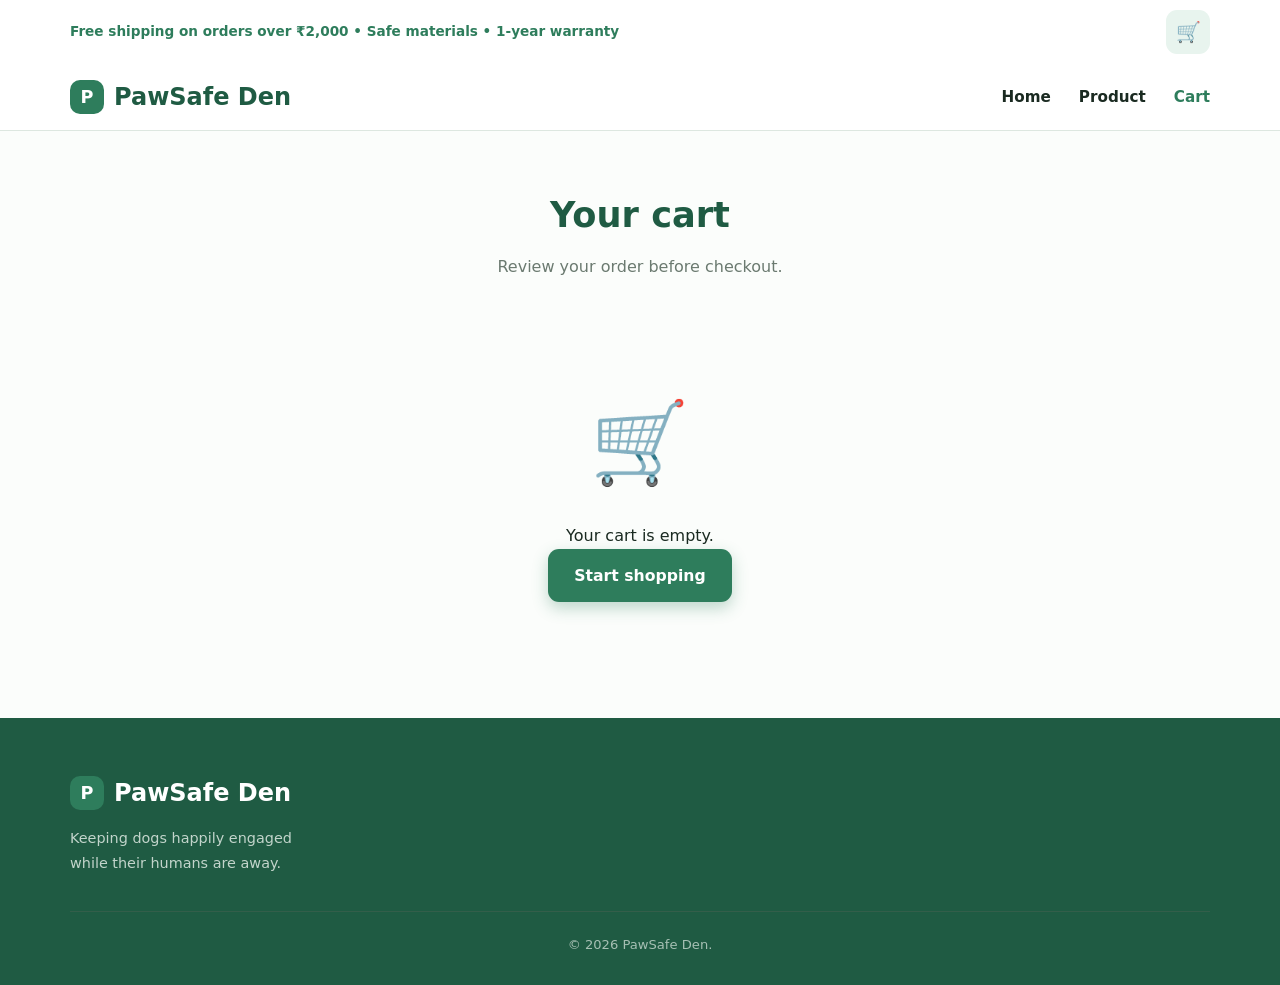
==== cart.html @ ff1619e3 "Build PawSafe Den online shop: home, product, cart, checkout, confirmation" ====
<!DOCTYPE html>
<html lang="en">
<head>
<meta charset="UTF-8">
<meta name="viewport" content="width=device-width, initial-scale=1.0">
<title>Shopping Cart — PawSafe Den</title>
<link rel="stylesheet" href="css/style.css">
</head>
<body>
<a href="#content" class="skip-link">Skip to content</a>

<header>
  <div class="topbar container">
    <span class="promo">Free shipping on orders over ₹2,000 &bull; Safe materials &bull; 1-year warranty</span>
    <div>
      <a href="cart.html" class="cart-btn" aria-label="Cart">🛒 <span id="cart-count" class="cart-count">0</span></a>
    </div>
  </div>
  <div class="navbar container">
    <a href="index.html" class="logo"><div class="mark">P</div><span>PawSafe Den</span></a>
    <nav class="nav-links">
      <a href="index.html">Home</a>
      <a href="product.html">Product</a>
      <a href="cart.html" class="active">Cart</a>
    </nav>
    <button class="mobile-menu-btn" aria-label="Menu">☰</button>
  </div>
</header>

<nav class="nav-drawer" id="nav-drawer">
  <div class="drawer-header"><strong>PawSafe Den</strong><button class="close-btn" aria-label="Close menu">✕</button></div>
  <a href="index.html">Home</a>
  <a href="product.html">Product</a>
  <a href="cart.html">Cart</a>
</nav>

<main id="content">
  <section class="section">
    <div class="container">
      <h2 class="section-title">Your cart</h2>
      <p class="section-subtitle">Review your order before checkout.</p>

      <div class="grid" style="grid-template-columns: 1fr; gap:24px; align-items:start;">
        <div>
          <div id="empty-cart" class="empty-cart" style="display:none;">
            <div class="icon">🛒</div>
            <p>Your cart is empty.</p>
            <a href="product.html" class="btn btn-primary">Start shopping</a>
          </div>

          <div id="cart-items"></div>
        </div>

        <div id="cart-summary" class="cart-summary" style="display:none;">
          <h3 style="font-size:1.1rem; margin-bottom:14px; color:var(--brand-dark);">Order summary</h3>
          <div class="summary-row"><span>Subtotal</span><span id="cart-total">₹0.00</span></div>
          <div class="summary-row"><span>Shipping</span><span>Free</span></div>
          <div class="summary-row total"><span>Total</span><span id="cart-total-final">₹0.00</span></div>
          <button class="btn btn-primary btn-checkout" id="go-checkout">Proceed to checkout</button>
          <p style="font-size:0.82rem; color:var(--text-muted); margin-top:12px; text-align:center;">Secure payment &bull; 1-year warranty</p>
        </div>
      </div>
    </div>
  </section>
</main>

<footer>
  <div class="container">
    <div class="footer-grid">
      <div class="footer-brand">
        <a href="index.html" class="logo"><div class="mark">P</div><span>PawSafe Den</span></a>
        <p>Keeping dogs happily engaged while their humans are away.</p>
      </div>
    </div>
    <div class="footer-bottom">&copy; 2026 PawSafe Den.</div>
  </div>
</footer>

<script>
document.getElementById("go-checkout").addEventListener("click", () => {
  if (cart.length === 0) return;
  location.href = "checkout.html";
});
</script>
<script src="js/app.js"></script>
</body>
</html>
---- css/style.css ----
* {
  margin: 0;
  padding: 0;
  box-sizing: border-box;
}

:root {
  --brand: #2e7d5c;
  --brand-dark: #1f5b43;
  --brand-light: #e8f4ee;
  --accent: #f5a623;
  --accent-dark: #d98a10;
  --text: #1a2a21;
  --text-muted: #6b7a70;
  --bg: #fbfdfb;
  --white: #ffffff;
  --card: #ffffff;
  --border: #dde7e0;
  --error: #c0392b;
  --success: #2e7d5c;
  --radius: 14px;
  --shadow: 0 8px 24px rgba(31, 91, 67, 0.08);
  --shadow-sm: 0 4px 12px rgba(31, 91, 67, 0.05);
  --transition: 0.25s ease;
}

html {
  scroll-behavior: smooth;
}

body {
  font-family: "Segoe UI", system-ui, -apple-system, sans-serif;
  background: var(--bg);
  color: var(--text);
  line-height: 1.6;
  min-height: 100vh;
}

a { text-decoration: none; color: inherit; }
ul { list-style: none; }
img { max-width: 100%; display: block; }
button, input, select, textarea { font-family: inherit; }

.container {
  max-width: 1180px;
  margin: 0 auto;
  padding: 0 20px;
}

/* Skip link */
.skip-link {
  position: absolute;
  left: -9999px;
  top: auto;
  width: 1px;
  height: 1px;
  overflow: hidden;
}

/* Header */
header {
  position: sticky;
  top: 0;
  z-index: 100;
  background: rgba(255, 255, 255, 0.9);
  backdrop-filter: blur(8px);
  border-bottom: 1px solid var(--border);
}

.topbar {
  display: flex;
  justify-content: space-between;
  align-items: center;
  padding: 10px 20px;
  font-size: 0.85rem;
  color: var(--text-muted);
}

.topbar .promo {
  color: var(--brand);
  font-weight: 700;
}

.navbar {
  display: flex;
  justify-content: space-between;
  align-items: center;
  padding: 14px 20px;
}

.logo {
  display: flex;
  align-items: center;
  gap: 10px;
  font-weight: 800;
  font-size: 1.5rem;
  color: var(--brand-dark);
}

.logo .mark {
  width: 34px;
  height: 34px;
  border-radius: 10px;
  background: var(--brand);
  display: grid;
  place-items: center;
  color: #fff;
  font-weight: 900;
  font-size: 1.1rem;
}

.nav-links {
  display: none;
  gap: 28px;
  align-items: center;
}

.nav-links a {
  font-weight: 600;
  font-size: 0.95rem;
  color: var(--text);
  transition: color var(--transition);
}

.nav-links a:hover, .nav-links a.active { color: var(--brand); }

.cart-btn {
  position: relative;
  display: grid;
  place-items: center;
  width: 44px;
  height: 44px;
  background: var(--brand-light);
  border-radius: 11px;
  border: none;
  cursor: pointer;
  font-size: 1.25rem;
  color: var(--brand-dark);
}

.cart-count {
  position: absolute;
  top: 6px;
  right: 6px;
  width: 18px;
  height: 18px;
  background: var(--accent);
  color: #fff;
  border-radius: 50%;
  font-size: 0.7rem;
  font-weight: 800;
  display: grid;
  place-items: center;
}

.mobile-menu-btn {
  display: grid;
  place-items: center;
  width: 44px;
  height: 44px;
  background: transparent;
  border: none;
  cursor: pointer;
  font-size: 1.4rem;
  color: var(--text);
}

.nav-drawer {
  position: fixed;
  inset: 0;
  background: var(--white);
  z-index: 200;
  transform: translateX(100%);
  transition: transform 0.3s ease;
  padding: 80px 24px 40px;
  overflow-y: auto;
  box-shadow: -4px 0 16px rgba(0,0,0,0.06);
}

.nav-drawer.open { transform: translateX(0); }

.nav-drawer .drawer-header {
  display: flex;
  justify-content: space-between;
  align-items: center;
  margin-bottom: 24px;
}

.nav-drawer .close-btn {
  background: none;
  border: none;
  font-size: 1.6rem;
  cursor: pointer;
  color: var(--text-muted);
}

.nav-drawer a {
  display: block;
  padding: 12px 0;
  font-weight: 700;
  font-size: 1rem;
  color: var(--text);
  border-bottom: 1px solid var(--border);
}

.nav-drawer a:hover { color: var(--brand); }

/* Hero */
.hero {
  position: relative;
  padding: 72px 20px 60px;
  background: linear-gradient(135deg, var(--brand-light) 0%, #fff 55%);
  overflow: hidden;
}

.hero .hero-grid {
  display: grid;
  grid-template-columns: 1fr;
  gap: 40px;
  align-items: center;
}

.hero h1 {
  font-size: clamp(2rem, 5vw, 3.2rem);
  font-weight: 800;
  line-height: 1.1;
  color: var(--brand-dark);
  max-width: 560px;
}

.hero h1 .highlight { color: var(--brand); }

.hero p {
  font-size: 1.1rem;
  color: var(--text-muted);
  max-width: 500px;
  margin: 20px 0 28px;
  line-height: 1.7;
}

.hero-actions {
  display: flex;
  gap: 14px;
  flex-wrap: wrap;
}

.btn {
  display: inline-flex;
  align-items: center;
  justify-content: center;
  gap: 8px;
  padding: 14px 26px;
  border-radius: 11px;
  font-weight: 700;
  font-size: 0.98rem;
  cursor: pointer;
  border: none;
  transition: transform var(--transition), box-shadow var(--transition), background var(--transition);
}

.btn-primary {
  background: var(--brand);
  color: #fff;
  box-shadow: 0 6px 16px rgba(46, 125, 92, 0.3);
}

.btn-primary:hover { transform: translateY(-2px); box-shadow: 0 10px 22px rgba(46, 125, 92, 0.4); }

.btn-outline {
  background: #fff;
  color: var(--brand-dark);
  border: 2px solid var(--border);
}

.btn-outline:hover { border-color: var(--brand); background: var(--brand-light); }

.hero-visual {
  position: relative;
  width: 100%;
  max-width: 460px;
  margin: 0 auto;
  aspect-ratio: 1 / 1;
  border-radius: 30px;
  background: var(--white);
  border: 4px solid var(--border);
  display: grid;
  place-items: center;
  font-size: 9rem;
  color: var(--brand);
  box-shadow: var(--shadow);
}

.hero-badge {
  position: absolute;
  top: 16px;
  right: 16px;
  background: var(--accent);
  color: #fff;
  padding: 8px 14px;
  border-radius: 8px;
  font-weight: 800;
  font-size: 0.85rem;
  box-shadow: 0 4px 12px rgba(245, 166, 35, 0.35);
}

/* Sections */
.section { padding: 56px 20px; }
.section-title {
  text-align: center;
  font-size: clamp(1.6rem, 4vw, 2.2rem);
  font-weight: 800;
  color: var(--brand-dark);
  margin-bottom: 10px;
}

.section-subtitle {
  text-align: center;
  color: var(--text-muted);
  margin-bottom: 40px;
  max-width: 700px;
  margin-left: auto;
  margin-right: auto;
}

.grid { display: grid; gap: 24px; }

/* Product card / feature */
.card {
  background: var(--card);
  border: 1px solid var(--border);
  border-radius: var(--radius);
  padding: 26px;
  box-shadow: var(--shadow-sm);
  transition: transform var(--transition), box-shadow var(--transition);
}

.card:hover { transform: translateY(-4px); box-shadow: var(--shadow); }

.card-icon {
  width: 52px;
  height: 52px;
  border-radius: 14px;
  background: var(--brand-light);
  color: var(--brand);
  display: grid;
  place-items: center;
  font-size: 1.6rem;
  margin-bottom: 16px;
}

.card h3 { font-size: 1.15rem; margin-bottom: 8px; color: var(--brand-dark); }
.card p { font-size: 0.95rem; color: var(--text-muted); }

/* Sizing pills */
.size-options {
  display: flex;
  gap: 10px;
  flex-wrap: wrap;
  margin: 14px 0;
}

.size-pill {
  padding: 8px 16px;
  border: 2px solid var(--border);
  border-radius: 24px;
  font-size: 0.88rem;
  font-weight: 700;
  color: var(--text);
  background: #fff;
  cursor: pointer;
  transition: all var(--transition);
}

.size-pill.selected {
  border-color: var(--brand);
  background: var(--brand-light);
  color: var(--brand-dark);
}

.size-pill:hover { border-color: var(--brand-dark); }

/* Stimulation grid */
.stim-grid {
  display: grid;
  grid-template-columns: repeat(auto-fit, minmax(150px, 1fr));
  gap: 16px;
  margin-top: 10px;
}

.stim-chip {
  background: var(--brand-light);
  color: var(--brand-dark);
  padding: 10px 14px;
  border-radius: 10px;
  font-size: 0.82rem;
  font-weight: 700;
  text-align: center;
}

/* Product gallery */
.gallery {
  display: grid;
  gap: 16px;
}

.gallery-main {
  border-radius: var(--radius);
  border: 1px solid var(--border);
  overflow: hidden;
  background: #fff;
  height: 420px;
  display: grid;
  place-items: center;
  font-size: 6rem;
  color: var(--brand);
}

.gallery-thumbs {
  display: grid;
  grid-template-columns: repeat(4, 1fr);
  gap: 10px;
}

.thumb {
  width: 100%;
  aspect-ratio: 1 / 1;
  border-radius: 10px;
  border: 2px solid transparent;
  overflow: hidden;
  background: #eee;
  cursor: pointer;
  transition: border-color var(--transition);
}

.thumb.selected, .thumb:hover { border-color: var(--brand); }

/* Product page */
.product-page { padding-top: 20px; }

.product-banner {
  background: linear-gradient(135deg, var(--brand-dark), var(--brand));
  color: #fff;
  border-radius: var(--radius);
  padding: 40px 20px;
  margin-bottom: 32px;
  position: relative;
  overflow: hidden;
}

.product-banner .badge {
  display: inline-block;
  background: rgba(255,255,255,0.2);
  color: #fff;
  padding: 6px 14px;
  border-radius: 20px;
  font-size: 0.8rem;
  font-weight: 800;
  margin-bottom: 14px;
}

.product-banner h2 { font-size: clamp(1.7rem, 4vw, 2.4rem); margin-bottom: 10px; }
.product-banner p { opacity: 0.95; max-width: 620px; }

.product-layout {
  display: grid;
  grid-template-columns: 1fr;
  gap: 32px;
}

.product-left .price-row {
  display: flex;
  gap: 12px;
  align-items: baseline;
  margin: 14px 0 24px;
}

.price { font-size: 1.75rem; font-weight: 800; color: var(--brand-dark); }
.old-price { font-size: 1rem; color: var(--text-muted); text-decoration: line-through; }

.qty-selector {
  display: flex;
  align-items: center;
  gap: 10px;
  margin-bottom: 24px;
  padding: 14px;
  background: var(--brand-light);
  border-radius: 11px;
  border: 1px solid var(--border);
}

.qty-selector label { font-weight: 700; font-size: 0.9rem; color: var(--brand-dark); }

.qty-controls {
  display: flex;
  align-items: center;
  gap: 8px;
}

.qty-btn {
  width: 34px;
  height: 34px;
  border-radius: 8px;
  border: 1px solid var(--border);
  background: #fff;
  font-size: 1.2rem;
  font-weight: 800;
  color: var(--brand-dark);
  cursor: pointer;
}

.qty-btn:hover { background: var(--brand-light); border-color: var(--brand); }

.qty-val { font-weight: 800; min-width: 24px; text-align: center; font-size: 1rem; color: var(--text); }

.add-to-cart {
  width: 100%;
  padding: 16px;
  font-size: 1rem;
  margin-bottom: 10px;
}

.notify {
  width: 100%;
  padding: 12px;
  background: #fff3cd;
  color: #856404;
  border-radius: 10px;
  font-size: 0.85rem;
  border: 1px solid #ffeeba;
  text-align: center;
  margin-bottom: 20px;
  display: none;
}

.toast {
  position: fixed;
  bottom: 24px;
  left: 50%;
  transform: translateX(-50%) translateY(120px);
  background: var(--brand-dark);
  color: #fff;
  padding: 12px 22px;
  border-radius: 10px;
  font-weight: 700;
  font-size: 0.95rem;
  z-index: 300;
  transition: transform 0.3s ease;
  box-shadow: var(--shadow);
}

.toast.show { transform: translateX(-50%) translateY(0); }

/* Benefits */
.benefits-grid {
  display: grid;
  grid-template-columns: repeat(auto-fit, minmax(200px, 1fr));
  gap: 20px;
  margin-bottom: 32px;
}

/* Reviews */
.reviews {
  background: #fff;
  border-radius: var(--radius);
  padding: 32px 20px;
  border: 1px solid var(--border);
}

.review-item {
  display: flex;
  gap: 14px;
  margin-bottom: 20px;
  padding-bottom: 20px;
  border-bottom: 1px solid #f1f5f2;
}

.review-item:last-child { border-bottom: none; margin-bottom: 0; padding-bottom: 0; }

.review-avatar {
  width: 44px;
  height: 44px;
  border-radius: 50%;
  background: var(--brand-light);
  color: var(--brand);
  display: grid;
  place-items: center;
  font-weight: 800;
  flex-shrink: 0;
}

.review-content h4 { font-size: 0.98rem; margin-bottom: 4px; color: var(--brand-dark); }
.review-meta { font-size: 0.8rem; color: var(--text-muted); margin-bottom: 6px; }
.review-stars { color: var(--accent); font-size: 1rem; margin-bottom: 4px; }
.review-text { font-size: 0.9rem; color: var(--text-muted); line-height: 1.6; }

/* Cart */
.empty-cart {
  text-align: center;
  padding: 60px 20px;
}

.empty-cart .icon { font-size: 5rem; margin-bottom: 16px; color: var(--text-muted); }

.cart-items { margin-bottom: 32px; }

.cart-item {
  display: grid;
  grid-template-columns: 70px 1fr 160px 140px;
  gap: 16px;
  align-items: center;
  padding: 18px 0;
  border-bottom: 1px solid var(--border);
}

.cart-item-img {
  width: 70px; height: 70px; border-radius: 10px; background: #eee;
  display: grid; place-items: center; font-size: 2rem; color: var(--brand);
}

.cart-item-info h4 { font-size: 0.98rem; margin-bottom: 4px; }
.cart-item-opt { font-size: 0.82rem; color: var(--text-muted); }
.cart-item-price { font-weight: 800; font-size: 1rem; text-align: right; }

.cart-item-qty {
  display: flex;
  align-items: center;
  gap: 8px;
}

.cart-item-qty .qty-btn { width: 30px; height: 30px; font-size: 1rem; }
.cart-item-qty .qty-val { min-width: 22px; font-size: 0.95rem; }

.remove-item {
  background: none; border: none; color: var(--error); cursor: pointer;
  font-weight: 700; font-size: 0.85rem;
}

.cart-summary {
  background: var(--card);
  border: 1px solid var(--border);
  border-radius: var(--radius);
  padding: 26px;
  position: sticky;
  top: 100px;
}

.summary-row {
  display: flex;
  justify-content: space-between;
  margin-bottom: 10px;
  font-size: 0.95rem;
}

.summary-row.total {
  font-size: 1.15rem; font-weight: 800; color: var(--brand-dark);
  border-top: 2px solid var(--border); padding-top: 14px; margin-top: 10px;
}

.btn-checkout {
  width: 100%;
  padding: 16px;
  font-size: 1rem;
  margin-top: 14px;
}

/* Checkout */
.checkout-page { max-width: 800px; margin: 0 auto; }

.checkout-tabs {
  display: flex;
  gap: 10px;
  margin-bottom: 28px;
  overflow-x: auto;
  padding-bottom: 8px;
}

.tab {
  padding: 12px 18px;
  border: 2px solid var(--border);
  border-radius: 10px;
  background: #fff;
  font-weight: 700;
  font-size: 0.9rem;
  color: var(--text-muted);
  cursor: pointer;
  white-space: nowrap;
}

.tab.active { border-color: var(--brand); color: var(--brand); background: var(--brand-light); }

.form-group { margin-bottom: 20px; }
.form-group label { display: block; margin-bottom: 6px; font-weight: 700; font-size: 0.92rem; color: var(--brand-dark); }
.form-group input, .form-group select {
  width: 100%; padding: 12px 14px; border: 1px solid var(--border);
  border-radius: 10px; font-size: 1rem; background: #fff;
}

.form-group input:focus { outline: 2px solid var(--brand); border-color: var(--brand); }

.form-row { display: grid; grid-template-columns: 1fr 1fr; gap: 16px; }

.order-note {
  background: var(--brand-light);
  border-radius: 10px;
  padding: 16px;
  font-size: 0.9rem;
  color: var(--brand-dark);
  margin-bottom: 24px;
}

.payment-methods {
  display: grid;
  gap: 12px;
  margin-bottom: 24px;
}

.payment-option {
  display: flex;
  align-items: center;
  gap: 12px;
  padding: 14px;
  border: 2px solid var(--border);
  border-radius: 10px;
  cursor: pointer;
  transition: all var(--transition);
}

.payment-option.selected {
  border-color: var(--brand);
  background: var(--brand-light);
}

.payment-option input { accent-color: var(--brand); }

.payment-option .logo {
  width: 44px; height: 28px; border-radius: 6px; background: #eee;
  display: grid; place-items: center; font-weight: 800; font-size: 0.75rem; color: var(--text-muted);
  flex-shrink: 0;
}

.payment-option strong { font-size: 0.95rem; }
.payment-option small { color: var(--text-muted); font-size: 0.82rem; display: block; margin-top: 2px; }

.btn-place {
  width: 100%;
  padding: 18px;
  font-size: 1.05rem;
}

/* Confirmation */
.confirmation { max-width: 640px; margin: 0 auto; text-align: center; padding: 40px 20px; }

.confirm-icon {
  width: 80px; height: 80px; border-radius: 50%; background: var(--brand-light);
  color: var(--brand); display: grid; place-items: center; font-size: 2.5rem;
  margin: 0 auto 24px; font-weight: 900;
}

.confirmation h2 { font-size: 2rem; margin-bottom: 10px; color: var(--brand-dark); }
.confirmation p { color: var(--text-muted); margin-bottom: 30px; }

.order-card {
  background: #fff; border: 1px solid var(--border); border-radius: var(--radius);
  padding: 26px; text-align: left; margin-bottom: 30px;
}

.order-meta { display: flex; justify-content: space-between; font-size: 0.9rem; color: var(--text-muted); margin-bottom: 8px; }
.order-meta strong { color: var(--text); }

.order-items { margin-bottom: 18px; }
.order-item-row {
  display: flex; justify-content: space-between; font-size: 0.9rem; margin-bottom: 6px;
}

.btn-continue {
  padding: 14px 32px; font-size: 1rem;
}

/* Footer */
footer {
  background: var(--brand-dark);
  color: #dfeae3;
  padding: 56px 20px 30px;
}

.footer-grid {
  display: grid;
  grid-template-columns: 1fr;
  gap: 36px;
}

.footer-brand .logo { color: #fff; margin-bottom: 14px; }
.footer-brand p { font-size: 0.9rem; opacity: 0.85; max-width: 320px; line-height: 1.7; }

.footer-col h4 { color: #fff; font-size: 1rem; margin-bottom: 16px; }
.footer-col a { display: block; color: #b9ccc2; font-size: 0.9rem; margin-bottom: 10px; transition: color var(--transition); }
.footer-col a:hover { color: #fff; }

.footer-bottom {
  border-top: 1px solid #3d604e;
  margin-top: 36px;
  padding-top: 22px;
  font-size: 0.82rem;
  opacity: 0.7;
  text-align: center;
}

/* Mobile */
@media (max-width: 640px) {
  .nav-links { display: none; }
  .mobile-menu-btn { display: grid; }
  .hero-actions { flex-direction: column; }
  .hero-actions .btn { width: 100%; }
  .cart-item { grid-template-columns: 60px 1fr 120px 100px; gap: 10px; }
  .form-row { grid-template-columns: 1fr; }
  .gallery-thumbs { grid-template-columns: repeat(2, 1fr); }
}

@media (min-width: 768px) {
  .nav-links { display: flex; }
  .mobile-menu-btn { display: none; }
  .nav-drawer { display: none; }
  .hero .hero-grid { grid-template-columns: 1fr 1fr; }
  .product-layout { grid-template-columns: 1fr 340px; }
  .gallery-thumbs { grid-template-columns: repeat(4, 1fr); }
  .footer-grid { grid-template-columns: repeat(4, 1fr); }
}
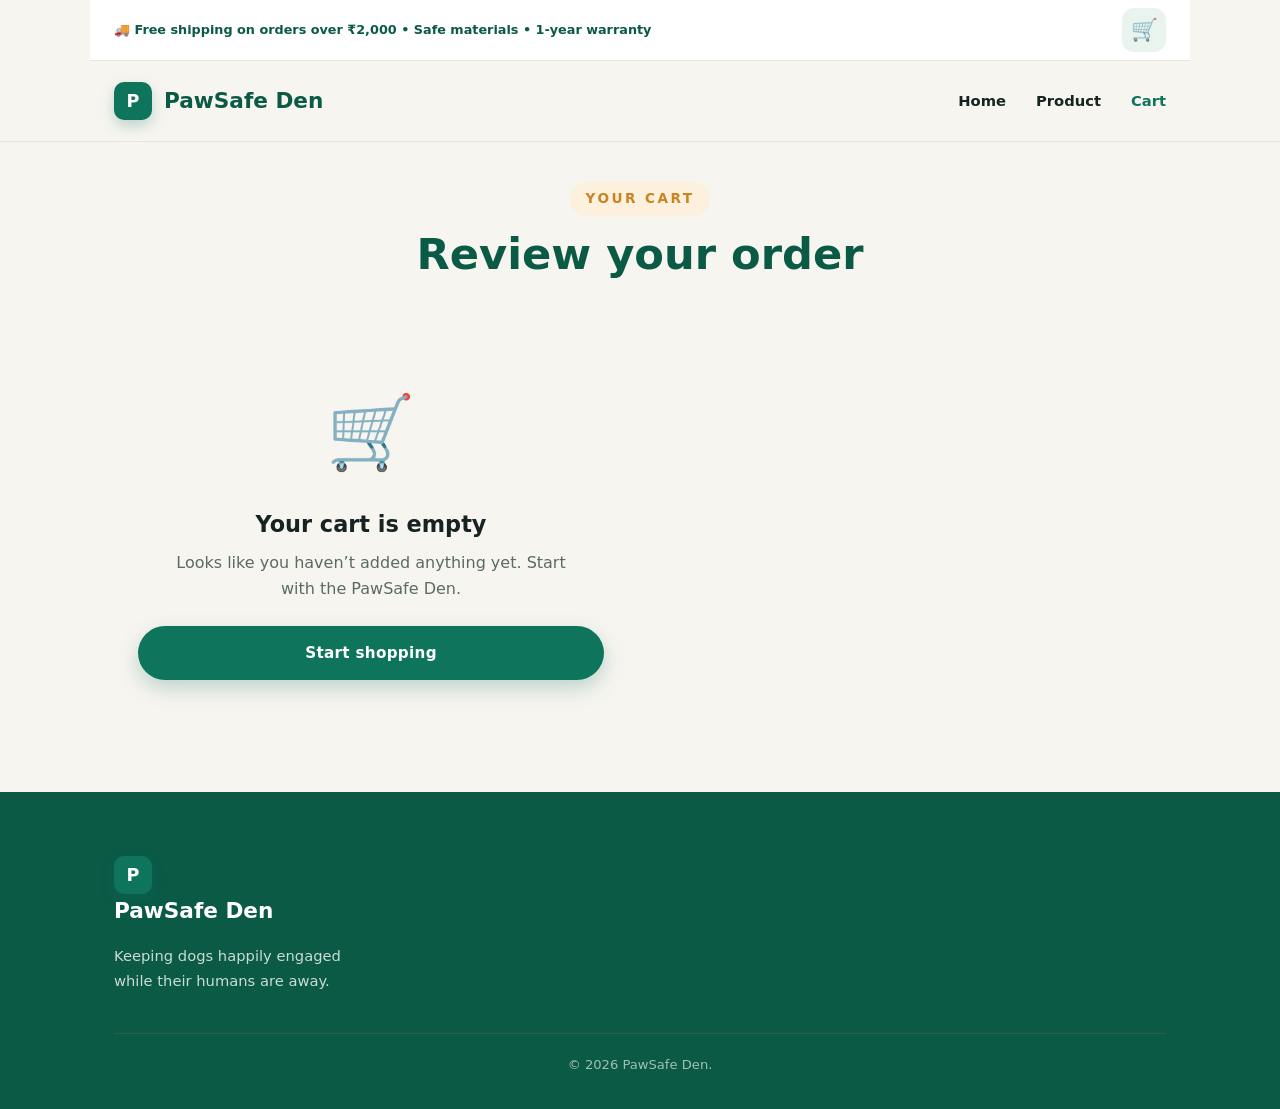
==== commit ac72703d: "Premium redesign: product identity, hero, details, cart/checkout, professional finishing" ====
--- a/cart.html
+++ b/cart.html
@@ -11,7 +11,7 @@
 
 <header>
   <div class="topbar container">
-    <span class="promo">Free shipping on orders over ₹2,000 &bull; Safe materials &bull; 1-year warranty</span>
+    <span class="promo">🚚 Free shipping on orders over ₹2,000 &bull; Safe materials &bull; 1-year warranty</span>
     <div>
       <a href="cart.html" class="cart-btn" aria-label="Cart">🛒 <span id="cart-count" class="cart-count">0</span></a>
     </div>
@@ -23,7 +23,7 @@
       <a href="product.html">Product</a>
       <a href="cart.html" class="active">Cart</a>
     </nav>
-    <button class="mobile-menu-btn" aria-label="Menu">☰</button>
+    <button class="mobile-menu-btn" aria-label="Open menu">☰</button>
   </div>
 </header>
 
@@ -35,29 +35,29 @@
 </nav>
 
 <main id="content">
-  <section class="section">
+  <section class="section section-sm reveal">
     <div class="container">
-      <h2 class="section-title">Your cart</h2>
-      <p class="section-subtitle">Review your order before checkout.</p>
-
-      <div class="grid" style="grid-template-columns: 1fr; gap:24px; align-items:start;">
+      <div class="section-head" style="max-width:none; margin-bottom:24px;">
+        <div class="kicker">Your cart</div>
+        <h2>Review your order</h2>
+      </div>
+      <div class="grid grid-2">
         <div>
-          <div id="empty-cart" class="empty-cart" style="display:none;">
+          <div id="empty-cart" class="empty-cart reveal">
             <div class="icon">🛒</div>
-            <p>Your cart is empty.</p>
-            <a href="product.html" class="btn btn-primary">Start shopping</a>
+            <h3>Your cart is empty</h3>
+            <p>Looks like you haven&rsquo;t added anything yet. Start with the PawSafe Den.</p>
+            <a href="product.html" class="btn btn-primary btn-full">Start shopping</a>
           </div>
-
           <div id="cart-items"></div>
         </div>
-
-        <div id="cart-summary" class="cart-summary" style="display:none;">
-          <h3 style="font-size:1.1rem; margin-bottom:14px; color:var(--brand-dark);">Order summary</h3>
+        <div id="cart-sidebar" class="cart-sidebar reveal" style="display:none;">
+          <h3 style="font-size:1.1rem;margin-bottom:14px;color:var(--brand-dark);">Order summary</h3>
           <div class="summary-row"><span>Subtotal</span><span id="cart-total">₹0.00</span></div>
-          <div class="summary-row"><span>Shipping</span><span>Free</span></div>
+          <div class="summary-row"><span>Shipping</span><span style="color:var(--success);font-weight:700;">Free</span></div>
           <div class="summary-row total"><span>Total</span><span id="cart-total-final">₹0.00</span></div>
-          <button class="btn btn-primary btn-checkout" id="go-checkout">Proceed to checkout</button>
-          <p style="font-size:0.82rem; color:var(--text-muted); margin-top:12px; text-align:center;">Secure payment &bull; 1-year warranty</p>
+          <button class="btn btn-primary btn-full btn-checkout" id="go-checkout">Proceed to checkout</button>
+          <p style="font-size:0.85rem;color:var(--muted);margin-top:12px;text-align:center;">Secure payment &bull; 1-year warranty</p>
         </div>
       </div>
     </div>
--- a/css/style.css
+++ b/css/style.css
@@ -1,27 +1,49 @@
-* {
+/* ===== PawSafe Den — Premium Design System ===== */
+*, *::before, *::after {
   margin: 0;
   padding: 0;
   box-sizing: border-box;
 }
 
 :root {
-  --brand: #2e7d5c;
-  --brand-dark: #1f5b43;
-  --brand-light: #e8f4ee;
-  --accent: #f5a623;
-  --accent-dark: #d98a10;
-  --text: #1a2a21;
-  --text-muted: #6b7a70;
-  --bg: #fbfdfb;
-  --white: #ffffff;
-  --card: #ffffff;
-  --border: #dde7e0;
-  --error: #c0392b;
+  /* Brand */
+  --brand: #0e745b;
+  --brand-dark: #0a5a46;
+  --brand-light: #e9f4ee;
+  --brand-glow: rgba(14, 116, 91, 0.25);
+  /* Accent */
+  --accent: #e8a13d;
+  --accent-dark: #c98423;
+  --accent-light: #fdf0dc;
+  /* Neutral */
+  --ink: #162321;
+  --muted: #5a6b63;
+  --soft: #8fa39b;
+  --paper: #ffffff;
+  --bg: #f7f5f0;
+  --bg-alt: #f0ede2;
+  --border: #d8dccc;
+  --border-soft: #e8e5da;
+  /* State */
   --success: #2e7d5c;
-  --radius: 14px;
-  --shadow: 0 8px 24px rgba(31, 91, 67, 0.08);
-  --shadow-sm: 0 4px 12px rgba(31, 91, 67, 0.05);
-  --transition: 0.25s ease;
+  --error: #b3402e;
+  --warning: #b26a00;
+  /* Geometry */
+  --radius-sm: 10px;
+  --radius: 16px;
+  --radius-lg: 24px;
+  --radius-pill: 999px;
+  /* Shadows */
+  --shadow-sm: 0 2px 8px rgba(22, 35, 33, 0.06);
+  --shadow: 0 10px 30px rgba(22, 35, 33, 0.08);
+  --shadow-lg: 0 20px 50px rgba(22, 35, 33, 0.10);
+  /* Transitions */
+  --ease: cubic-bezier(0.22, 1, 0.36, 1);
+  --fast: 200ms;
+  --base: 350ms;
+  /* Layout */
+  --max-width: 1100px;
+  --header-height: 80px;
 }
 
 html {
@@ -29,25 +51,27 @@
 }
 
 body {
-  font-family: "Segoe UI", system-ui, -apple-system, sans-serif;
+  font-family: ui-sans-serif, system-ui, -apple-system, BlinkMacSystemFont, "Segoe UI", Roboto, "Helvetica Neue", sans-serif;
   background: var(--bg);
-  color: var(--text);
+  color: var(--ink);
   line-height: 1.6;
   min-height: 100vh;
-}
-
-a { text-decoration: none; color: inherit; }
-ul { list-style: none; }
-img { max-width: 100%; display: block; }
-button, input, select, textarea { font-family: inherit; }
+  font-size: 16px;
+  -webkit-font-smoothing: antialiased;
+}
+
+a { color: inherit; text-decoration: none; }
+ul, ol { list-style: none; }
+img { display: block; max-width: 100%; border-radius: var(--radius); }
+button, input, select, textarea { font: inherit; color: inherit; }
+button { cursor: pointer; border: none; background: none; }
 
 .container {
-  max-width: 1180px;
+  max-width: var(--max-width);
   margin: 0 auto;
-  padding: 0 20px;
-}
-
-/* Skip link */
+  padding: 0 24px;
+}
+
 .skip-link {
   position: absolute;
   left: -9999px;
@@ -57,771 +81,630 @@
   overflow: hidden;
 }
 
-/* Header */
-header {
-  position: sticky;
-  top: 0;
-  z-index: 100;
-  background: rgba(255, 255, 255, 0.9);
-  backdrop-filter: blur(8px);
-  border-bottom: 1px solid var(--border);
-}
-
-.topbar {
-  display: flex;
-  justify-content: space-between;
-  align-items: center;
-  padding: 10px 20px;
-  font-size: 0.85rem;
-  color: var(--text-muted);
-}
-
-.topbar .promo {
-  color: var(--brand);
-  font-weight: 700;
-}
-
-.navbar {
-  display: flex;
-  justify-content: space-between;
-  align-items: center;
-  padding: 14px 20px;
-}
-
-.logo {
-  display: flex;
-  align-items: center;
-  gap: 10px;
-  font-weight: 800;
-  font-size: 1.5rem;
-  color: var(--brand-dark);
-}
-
-.logo .mark {
-  width: 34px;
-  height: 34px;
-  border-radius: 10px;
-  background: var(--brand);
-  display: grid;
-  place-items: center;
-  color: #fff;
-  font-weight: 900;
-  font-size: 1.1rem;
-}
-
-.nav-links {
-  display: none;
-  gap: 28px;
-  align-items: center;
-}
-
-.nav-links a {
-  font-weight: 600;
-  font-size: 0.95rem;
-  color: var(--text);
-  transition: color var(--transition);
-}
-
-.nav-links a:hover, .nav-links a.active { color: var(--brand); }
-
-.cart-btn {
-  position: relative;
-  display: grid;
-  place-items: center;
-  width: 44px;
-  height: 44px;
-  background: var(--brand-light);
-  border-radius: 11px;
-  border: none;
-  cursor: pointer;
-  font-size: 1.25rem;
-  color: var(--brand-dark);
-}
-
-.cart-count {
-  position: absolute;
-  top: 6px;
-  right: 6px;
-  width: 18px;
-  height: 18px;
-  background: var(--accent);
-  color: #fff;
-  border-radius: 50%;
-  font-size: 0.7rem;
-  font-weight: 800;
-  display: grid;
-  place-items: center;
-}
-
-.mobile-menu-btn {
-  display: grid;
-  place-items: center;
-  width: 44px;
-  height: 44px;
-  background: transparent;
-  border: none;
-  cursor: pointer;
-  font-size: 1.4rem;
-  color: var(--text);
-}
-
-.nav-drawer {
-  position: fixed;
-  inset: 0;
-  background: var(--white);
-  z-index: 200;
-  transform: translateX(100%);
-  transition: transform 0.3s ease;
-  padding: 80px 24px 40px;
-  overflow-y: auto;
-  box-shadow: -4px 0 16px rgba(0,0,0,0.06);
-}
-
-.nav-drawer.open { transform: translateX(0); }
-
-.nav-drawer .drawer-header {
-  display: flex;
-  justify-content: space-between;
-  align-items: center;
-  margin-bottom: 24px;
-}
-
-.nav-drawer .close-btn {
-  background: none;
-  border: none;
-  font-size: 1.6rem;
-  cursor: pointer;
-  color: var(--text-muted);
-}
-
-.nav-drawer a {
-  display: block;
-  padding: 12px 0;
-  font-weight: 700;
-  font-size: 1rem;
-  color: var(--text);
-  border-bottom: 1px solid var(--border);
-}
-
-.nav-drawer a:hover { color: var(--brand); }
-
-/* Hero */
-.hero {
-  position: relative;
-  padding: 72px 20px 60px;
-  background: linear-gradient(135deg, var(--brand-light) 0%, #fff 55%);
-  overflow: hidden;
-}
-
-.hero .hero-grid {
-  display: grid;
-  grid-template-columns: 1fr;
-  gap: 40px;
-  align-items: center;
-}
-
-.hero h1 {
-  font-size: clamp(2rem, 5vw, 3.2rem);
-  font-weight: 800;
-  line-height: 1.1;
-  color: var(--brand-dark);
-  max-width: 560px;
-}
-
-.hero h1 .highlight { color: var(--brand); }
-
-.hero p {
-  font-size: 1.1rem;
-  color: var(--text-muted);
-  max-width: 500px;
-  margin: 20px 0 28px;
-  line-height: 1.7;
-}
-
-.hero-actions {
-  display: flex;
-  gap: 14px;
-  flex-wrap: wrap;
-}
-
+/* Animations */
+@keyframes fadeIn {
+  from { opacity: 0; transform: translateY(12px); }
+  to { opacity: 1; transform: translateY(0); }
+}
+@keyframes popIn {
+  from { opacity: 0; transform: scale(0.96); }
+  to { opacity: 1; transform: scale(1); }
+}
+@keyframes slideUp {
+  from { opacity: 0; transform: translateY(24px); }
+  to { opacity: 1; transform: translateY(0); }
+}
+@keyframes pulse {
+  0%, 100% { opacity: 1; }
+  50% { opacity: 0.55; }
+}
+@keyframes shake {
+  0%, 100% { transform: translateX(0); }
+  20%, 60% { transform: translateX(-6px); }
+  40%, 80% { transform: translateX(6px); }
+}
+@keyframes spin { to { transform: rotate(360deg); } }
+
+.reveal {
+  opacity: 0;
+  transform: translateY(24px);
+  transition: opacity 700ms var(--ease), transform 700ms var(--ease);
+}
+.reveal.visible { opacity: 1; transform: translateY(0); }
+
+/* Buttons */
 .btn {
   display: inline-flex;
   align-items: center;
   justify-content: center;
   gap: 8px;
   padding: 14px 26px;
-  border-radius: 11px;
+  border-radius: var(--radius-pill);
   font-weight: 700;
-  font-size: 0.98rem;
-  cursor: pointer;
-  border: none;
-  transition: transform var(--transition), box-shadow var(--transition), background var(--transition);
-}
+  font-size: 0.95rem;
+  border: 1px solid transparent;
+  transition: all var(--fast) var(--ease);
+  letter-spacing: 0.02em;
+}
+.btn:focus-visible { outline: 3px solid var(--accent); outline-offset: 3px; }
+.btn:active { transform: scale(0.97); }
 
 .btn-primary {
   background: var(--brand);
   color: #fff;
-  box-shadow: 0 6px 16px rgba(46, 125, 92, 0.3);
-}
-
-.btn-primary:hover { transform: translateY(-2px); box-shadow: 0 10px 22px rgba(46, 125, 92, 0.4); }
+  box-shadow: 0 8px 20px var(--brand-glow);
+}
+.btn-primary:hover { background: var(--brand-dark); transform: translateY(-2px); box-shadow: 0 14px 28px var(--brand-glow); }
 
 .btn-outline {
-  background: #fff;
+  background: var(--paper);
   color: var(--brand-dark);
-  border: 2px solid var(--border);
-}
-
-.btn-outline:hover { border-color: var(--brand); background: var(--brand-light); }
-
-.hero-visual {
-  position: relative;
-  width: 100%;
-  max-width: 460px;
-  margin: 0 auto;
-  aspect-ratio: 1 / 1;
-  border-radius: 30px;
-  background: var(--white);
-  border: 4px solid var(--border);
-  display: grid;
-  place-items: center;
-  font-size: 9rem;
-  color: var(--brand);
-  box-shadow: var(--shadow);
-}
-
-.hero-badge {
-  position: absolute;
-  top: 16px;
-  right: 16px;
-  background: var(--accent);
-  color: #fff;
-  padding: 8px 14px;
-  border-radius: 8px;
-  font-weight: 800;
-  font-size: 0.85rem;
-  box-shadow: 0 4px 12px rgba(245, 166, 35, 0.35);
-}
-
-/* Sections */
-.section { padding: 56px 20px; }
-.section-title {
-  text-align: center;
-  font-size: clamp(1.6rem, 4vw, 2.2rem);
-  font-weight: 800;
-  color: var(--brand-dark);
-  margin-bottom: 10px;
-}
-
-.section-subtitle {
-  text-align: center;
-  color: var(--text-muted);
-  margin-bottom: 40px;
-  max-width: 700px;
-  margin-left: auto;
-  margin-right: auto;
-}
-
-.grid { display: grid; gap: 24px; }
-
-/* Product card / feature */
-.card {
-  background: var(--card);
-  border: 1px solid var(--border);
-  border-radius: var(--radius);
-  padding: 26px;
-  box-shadow: var(--shadow-sm);
-  transition: transform var(--transition), box-shadow var(--transition);
-}
-
-.card:hover { transform: translateY(-4px); box-shadow: var(--shadow); }
-
-.card-icon {
-  width: 52px;
-  height: 52px;
-  border-radius: 14px;
-  background: var(--brand-light);
-  color: var(--brand);
-  display: grid;
-  place-items: center;
-  font-size: 1.6rem;
-  margin-bottom: 16px;
-}
-
-.card h3 { font-size: 1.15rem; margin-bottom: 8px; color: var(--brand-dark); }
-.card p { font-size: 0.95rem; color: var(--text-muted); }
-
-/* Sizing pills */
-.size-options {
-  display: flex;
-  gap: 10px;
-  flex-wrap: wrap;
-  margin: 14px 0;
-}
-
-.size-pill {
-  padding: 8px 16px;
-  border: 2px solid var(--border);
-  border-radius: 24px;
-  font-size: 0.88rem;
-  font-weight: 700;
-  color: var(--text);
-  background: #fff;
-  cursor: pointer;
-  transition: all var(--transition);
-}
-
-.size-pill.selected {
-  border-color: var(--brand);
-  background: var(--brand-light);
-  color: var(--brand-dark);
-}
-
-.size-pill:hover { border-color: var(--brand-dark); }
-
-/* Stimulation grid */
-.stim-grid {
-  display: grid;
-  grid-template-columns: repeat(auto-fit, minmax(150px, 1fr));
-  gap: 16px;
-  margin-top: 10px;
-}
-
-.stim-chip {
-  background: var(--brand-light);
-  color: var(--brand-dark);
-  padding: 10px 14px;
-  border-radius: 10px;
-  font-size: 0.82rem;
-  font-weight: 700;
-  text-align: center;
-}
-
-/* Product gallery */
-.gallery {
-  display: grid;
-  gap: 16px;
-}
-
-.gallery-main {
-  border-radius: var(--radius);
-  border: 1px solid var(--border);
-  overflow: hidden;
-  background: #fff;
-  height: 420px;
-  display: grid;
-  place-items: center;
-  font-size: 6rem;
-  color: var(--brand);
-}
-
-.gallery-thumbs {
-  display: grid;
-  grid-template-columns: repeat(4, 1fr);
-  gap: 10px;
-}
-
-.thumb {
-  width: 100%;
-  aspect-ratio: 1 / 1;
-  border-radius: 10px;
-  border: 2px solid transparent;
-  overflow: hidden;
-  background: #eee;
-  cursor: pointer;
-  transition: border-color var(--transition);
-}
-
-.thumb.selected, .thumb:hover { border-color: var(--brand); }
-
-/* Product page */
-.product-page { padding-top: 20px; }
-
-.product-banner {
-  background: linear-gradient(135deg, var(--brand-dark), var(--brand));
-  color: #fff;
-  border-radius: var(--radius);
-  padding: 40px 20px;
-  margin-bottom: 32px;
-  position: relative;
-  overflow: hidden;
-}
-
-.product-banner .badge {
-  display: inline-block;
-  background: rgba(255,255,255,0.2);
-  color: #fff;
-  padding: 6px 14px;
-  border-radius: 20px;
-  font-size: 0.8rem;
-  font-weight: 800;
-  margin-bottom: 14px;
-}
-
-.product-banner h2 { font-size: clamp(1.7rem, 4vw, 2.4rem); margin-bottom: 10px; }
-.product-banner p { opacity: 0.95; max-width: 620px; }
-
-.product-layout {
-  display: grid;
-  grid-template-columns: 1fr;
-  gap: 32px;
-}
-
-.product-left .price-row {
-  display: flex;
-  gap: 12px;
-  align-items: baseline;
-  margin: 14px 0 24px;
-}
-
-.price { font-size: 1.75rem; font-weight: 800; color: var(--brand-dark); }
-.old-price { font-size: 1rem; color: var(--text-muted); text-decoration: line-through; }
-
-.qty-selector {
-  display: flex;
-  align-items: center;
-  gap: 10px;
-  margin-bottom: 24px;
-  padding: 14px;
-  background: var(--brand-light);
-  border-radius: 11px;
-  border: 1px solid var(--border);
-}
-
-.qty-selector label { font-weight: 700; font-size: 0.9rem; color: var(--brand-dark); }
-
-.qty-controls {
-  display: flex;
-  align-items: center;
-  gap: 8px;
-}
-
-.qty-btn {
-  width: 34px;
-  height: 34px;
-  border-radius: 8px;
-  border: 1px solid var(--border);
-  background: #fff;
-  font-size: 1.2rem;
-  font-weight: 800;
-  color: var(--brand-dark);
-  cursor: pointer;
-}
-
-.qty-btn:hover { background: var(--brand-light); border-color: var(--brand); }
-
-.qty-val { font-weight: 800; min-width: 24px; text-align: center; font-size: 1rem; color: var(--text); }
-
-.add-to-cart {
-  width: 100%;
-  padding: 16px;
-  font-size: 1rem;
-  margin-bottom: 10px;
-}
-
-.notify {
-  width: 100%;
-  padding: 12px;
-  background: #fff3cd;
-  color: #856404;
-  border-radius: 10px;
-  font-size: 0.85rem;
-  border: 1px solid #ffeeba;
-  text-align: center;
-  margin-bottom: 20px;
-  display: none;
-}
-
-.toast {
-  position: fixed;
-  bottom: 24px;
-  left: 50%;
-  transform: translateX(-50%) translateY(120px);
-  background: var(--brand-dark);
-  color: #fff;
-  padding: 12px 22px;
-  border-radius: 10px;
-  font-weight: 700;
-  font-size: 0.95rem;
-  z-index: 300;
-  transition: transform 0.3s ease;
-  box-shadow: var(--shadow);
-}
-
-.toast.show { transform: translateX(-50%) translateY(0); }
-
-/* Benefits */
-.benefits-grid {
-  display: grid;
-  grid-template-columns: repeat(auto-fit, minmax(200px, 1fr));
-  gap: 20px;
-  margin-bottom: 32px;
-}
-
-/* Reviews */
-.reviews {
-  background: #fff;
-  border-radius: var(--radius);
-  padding: 32px 20px;
-  border: 1px solid var(--border);
-}
-
-.review-item {
-  display: flex;
-  gap: 14px;
-  margin-bottom: 20px;
-  padding-bottom: 20px;
-  border-bottom: 1px solid #f1f5f2;
-}
-
-.review-item:last-child { border-bottom: none; margin-bottom: 0; padding-bottom: 0; }
-
-.review-avatar {
-  width: 44px;
-  height: 44px;
-  border-radius: 50%;
-  background: var(--brand-light);
-  color: var(--brand);
-  display: grid;
-  place-items: center;
-  font-weight: 800;
-  flex-shrink: 0;
-}
-
-.review-content h4 { font-size: 0.98rem; margin-bottom: 4px; color: var(--brand-dark); }
-.review-meta { font-size: 0.8rem; color: var(--text-muted); margin-bottom: 6px; }
-.review-stars { color: var(--accent); font-size: 1rem; margin-bottom: 4px; }
-.review-text { font-size: 0.9rem; color: var(--text-muted); line-height: 1.6; }
-
-/* Cart */
-.empty-cart {
-  text-align: center;
-  padding: 60px 20px;
-}
-
-.empty-cart .icon { font-size: 5rem; margin-bottom: 16px; color: var(--text-muted); }
-
-.cart-items { margin-bottom: 32px; }
-
-.cart-item {
-  display: grid;
-  grid-template-columns: 70px 1fr 160px 140px;
-  gap: 16px;
-  align-items: center;
-  padding: 18px 0;
-  border-bottom: 1px solid var(--border);
-}
-
-.cart-item-img {
-  width: 70px; height: 70px; border-radius: 10px; background: #eee;
-  display: grid; place-items: center; font-size: 2rem; color: var(--brand);
-}
-
-.cart-item-info h4 { font-size: 0.98rem; margin-bottom: 4px; }
-.cart-item-opt { font-size: 0.82rem; color: var(--text-muted); }
-.cart-item-price { font-weight: 800; font-size: 1rem; text-align: right; }
-
-.cart-item-qty {
-  display: flex;
-  align-items: center;
-  gap: 8px;
-}
-
-.cart-item-qty .qty-btn { width: 30px; height: 30px; font-size: 1rem; }
-.cart-item-qty .qty-val { min-width: 22px; font-size: 0.95rem; }
-
-.remove-item {
-  background: none; border: none; color: var(--error); cursor: pointer;
-  font-weight: 700; font-size: 0.85rem;
-}
-
-.cart-summary {
-  background: var(--card);
-  border: 1px solid var(--border);
-  border-radius: var(--radius);
-  padding: 26px;
+  border-color: var(--border);
+}
+.btn-outline:hover { border-color: var(--brand); background: var(--brand-light); color: var(--brand-dark); }
+
+.btn-ghost {
+  color: var(--muted);
+}
+.btn-ghost:hover { color: var(--brand-dark); background: var(--bg-alt); }
+
+.btn-full { width: 100%; }
+.btn-sm { padding: 10px 20px; font-size: 0.875rem; }
+
+/* Header */
+header {
   position: sticky;
-  top: 100px;
-}
-
-.summary-row {
+  top: 0;
+  z-index: 100;
+  background: rgba(247, 245, 240, 0.85);
+  backdrop-filter: blur(12px);
+  border-bottom: 1px solid var(--border-soft);
+}
+
+.topbar {
   display: flex;
   justify-content: space-between;
-  margin-bottom: 10px;
-  font-size: 0.95rem;
-}
-
-.summary-row.total {
-  font-size: 1.15rem; font-weight: 800; color: var(--brand-dark);
-  border-top: 2px solid var(--border); padding-top: 14px; margin-top: 10px;
-}
-
-.btn-checkout {
-  width: 100%;
-  padding: 16px;
-  font-size: 1rem;
-  margin-top: 14px;
-}
-
-/* Checkout */
-.checkout-page { max-width: 800px; margin: 0 auto; }
-
-.checkout-tabs {
+  align-items: center;
+  padding: 8px 24px;
+  font-size: 0.8rem;
+  color: var(--muted);
+  background: var(--paper);
+  border-bottom: 1px solid var(--border-soft);
+}
+.topbar .promo { color: var(--brand-dark); font-weight: 700; display: flex; gap: 10px; align-items: center; }
+
+.navbar {
   display: flex;
-  gap: 10px;
-  margin-bottom: 28px;
-  overflow-x: auto;
-  padding-bottom: 8px;
-}
-
-.tab {
-  padding: 12px 18px;
-  border: 2px solid var(--border);
-  border-radius: 10px;
-  background: #fff;
-  font-weight: 700;
-  font-size: 0.9rem;
-  color: var(--text-muted);
-  cursor: pointer;
-  white-space: nowrap;
-}
-
-.tab.active { border-color: var(--brand); color: var(--brand); background: var(--brand-light); }
-
-.form-group { margin-bottom: 20px; }
-.form-group label { display: block; margin-bottom: 6px; font-weight: 700; font-size: 0.92rem; color: var(--brand-dark); }
-.form-group input, .form-group select {
-  width: 100%; padding: 12px 14px; border: 1px solid var(--border);
-  border-radius: 10px; font-size: 1rem; background: #fff;
-}
-
-.form-group input:focus { outline: 2px solid var(--brand); border-color: var(--brand); }
-
-.form-row { display: grid; grid-template-columns: 1fr 1fr; gap: 16px; }
-
-.order-note {
-  background: var(--brand-light);
-  border-radius: 10px;
-  padding: 16px;
-  font-size: 0.9rem;
-  color: var(--brand-dark);
-  margin-bottom: 24px;
-}
-
-.payment-methods {
-  display: grid;
-  gap: 12px;
-  margin-bottom: 24px;
-}
-
-.payment-option {
+  justify-content: space-between;
+  align-items: center;
+  padding: 14px 24px;
+  height: var(--header-height);
+}
+
+.logo {
   display: flex;
   align-items: center;
   gap: 12px;
-  padding: 14px;
-  border: 2px solid var(--border);
-  border-radius: 10px;
-  cursor: pointer;
-  transition: all var(--transition);
-}
-
+  font-weight: 800;
+  font-size: 1.35rem;
+  color: var(--brand-dark);
+}
+.logo .mark {
+  width: 38px; height: 38px; border-radius: 10px;
+  background: var(--brand); display: grid; place-items: center;
+  color: #fff; font-weight: 900; font-size: 1.1rem;
+  box-shadow: 0 6px 14px var(--brand-glow);
+}
+
+.nav-links {
+  display: none;
+  gap: 30px;
+  align-items: center;
+}
+.nav-links a { font-weight: 600; font-size: 0.92rem; color: var(--ink); transition: color var(--fast); }
+.nav-links a:hover, .nav-links a.active { color: var(--brand); }
+
+.cart-btn {
+  position: relative;
+  width: 44px; height: 44px; border-radius: 12px;
+  background: var(--brand-light);
+  color: var(--brand-dark);
+  display: grid; place-items: center;
+  font-size: 1.35rem;
+  transition: all var(--fast);
+}
+.cart-btn:hover { background: var(--brand); color: #fff; transform: translateY(-2px); }
+.cart-count {
+  position: absolute; top: 6px; right: 6px;
+  width: 18px; height: 18px; background: var(--accent);
+  color: #fff; border-radius: 50%; font-size: 0.7rem; font-weight: 800;
+  display: grid; place-items: center;
+}
+
+.mobile-menu-btn {
+  width: 44px; height: 44px; border-radius: 12px;
+  background: var(--bg-alt); color: var(--ink);
+  display: grid; place-items: center; font-size: 1.35rem;
+}
+
+.nav-drawer {
+  position: fixed; inset: 0; background: var(--paper);
+  z-index: 200; transform: translateX(100%); transition: transform 350ms var(--ease);
+  padding: 80px 24px 40px; overflow-y: auto;
+}
+.nav-drawer.open { transform: translateX(0); }
+.drawer-header {
+  display: flex; justify-content: space-between; align-items: center;
+  margin-bottom: 24px; padding-bottom: 16px; border-bottom: 1px solid var(--border-soft);
+}
+.close-btn { font-size: 1.5rem; color: var(--muted); }
+.nav-drawer a { display: block; padding: 14px 0; font-weight: 700; font-size: 1rem; color: var(--ink); border-bottom: 1px solid var(--border-soft); }
+.nav-drawer a:hover { color: var(--brand); }
+
+/* Typography helpers */
+.section { padding: 64px 24px; }
+.section-sm { padding: 40px 24px; }
+.section-head {
+  text-align: center; max-width: 760px; margin: 0 auto 56px;
+}
+.section-head .kicker {
+  display: inline-block; font-size: 0.85rem; font-weight: 800;
+  letter-spacing: 0.18em; text-transform: uppercase; color: var(--accent-dark);
+  background: var(--accent-light); padding: 6px 16px; border-radius: var(--radius-pill);
+  margin-bottom: 14px;
+}
+.section-head h2 {
+  font-size: clamp(1.9rem, 4vw, 2.7rem); font-weight: 800; color: var(--brand-dark);
+  line-height: 1.15; margin-bottom: 12px;
+}
+.section-head p { color: var(--muted); font-size: 1.05rem; }
+
+/* Grid */
+.grid { display: grid; gap: 24px; }
+.grid-2 { grid-template-columns: repeat(2, 1fr); }
+.grid-3 { grid-template-columns: repeat(3, 1fr); }
+.grid-4 { grid-template-columns: repeat(4, 1fr); }
+
+/* Card */
+.card {
+  background: var(--paper); border: 1px solid var(--border-soft);
+  border-radius: var(--radius-lg); padding: 30px;
+  transition: transform var(--base) var(--ease), box-shadow var(--base) var(--ease), border-color var(--base);
+}
+.card:hover { transform: translateY(-6px); box-shadow: var(--shadow-lg); border-color: var(--border); }
+
+/* ===== Product identity visual ===== */
+.product-station {
+  position: relative; width: 100%; max-width: 420px;
+  height: 420px; margin: 0 auto; isolation: isolate;
+}
+.station-base {
+  position: absolute; inset: 80px 0 0 0;
+  background: linear-gradient(180deg, #cfd8d5 0%, #b9c6bf 100%);
+  border-radius: 30px 30px 20px 20px;
+  box-shadow: inset 0 4px 12px rgba(0,0,0,0.12), 0 24px 40px rgba(22,35,33,0.12);
+  overflow: hidden;
+}
+.station-surface {
+  position: absolute; inset: 0 0 40% 0;
+  background: #e8efe9;
+  border-radius: 30px 30px 20px 20px;
+  border-bottom: 4px solid #9db4ad;
+}
+.treat-ball {
+  position: absolute; top: -34px; left: 50%; transform: translateX(-50%);
+  width: 88px; height: 88px; background: var(--brand);
+  border-radius: 50%; box-shadow: 0 10px 24px var(--brand-glow);
+  border: 6px solid #fff; overflow: hidden; display: grid; place-items: center;
+  color: #fff; font-weight: 900; font-size: 2rem; animation: float 4s ease-in-out infinite;
+}
+@keyframes float { 0%,100%{transform:translateX(-50%) translateY(0);} 50%{transform:translateX(-50%) translateY(-14px);} }
+.treat-ball::after {
+  content:""; position:absolute; inset:-6px; border-radius:50%;
+  border: 2px dashed rgba(255,255,255,0.45); animation: spin 10s linear infinite;
+}
+.scent-hole {
+  position: absolute; width: 22px; height: 22px; border-radius: 50%;
+  background: #9db4ad; box-shadow: 0 2px 6px rgba(0,0,0,0.15);
+}
+.s1 { top: 62px; left: 76px; }
+.s2 { top: 104px; left: 118px; }
+.s3 { top: 144px; left: 56px; }
+.s4 { top: 180px; left: 100px; }
+.s5 { top: 212px; left: 150px; }
+.tray-slot {
+  position: absolute; bottom: 28px; left: 50%; transform: translateX(-50%);
+  width: 150px; height: 16px; background: #b9c6bf;
+  border-radius: 8px; border: 2px solid #9db4ad;
+}
+.tray-gap {
+  position: absolute; bottom: 20px; left: 50%; transform: translateX(-50%);
+  width: 130px; height: 4px; background: #8fa39b; border-radius: 2px;
+}
+.dial {
+  position: absolute; width: 30px; height: 30px; border-radius: 50%;
+  border: 3px solid #9db4ad; background: #e8efe9;
+  display: grid; place-items: center; font-size: 0.75rem; font-weight: 800; color: var(--brand-dark);
+}
+.d1 { top: 72px; right: 66px; }
+.d2 { top: 200px; right: 110px; }
+
+.station-badge {
+  position: absolute; bottom: 12px; left: 50%; transform: translateX(-50%);
+  background: var(--brand-dark); color: #fff; font-size: 0.75rem; font-weight: 800;
+  padding: 6px 14px; border-radius: var(--radius-pill); letter-spacing: 0.1em;
+  text-transform: uppercase; box-shadow: var(--shadow-sm);
+}
+
+/* Stim chips */
+.stim-row {
+  display: flex; gap: 10px; flex-wrap: wrap; justify-content: center; margin-top: 18px;
+}
+.stim-chip {
+  display: flex; align-items: center; gap: 8px;
+  padding: 10px 18px; border-radius: var(--radius-pill);
+  background: var(--brand-light); color: var(--brand-dark);
+  font-size: 0.82rem; font-weight: 800; border: 1px solid var(--border-soft);
+}
+
+/* Hero */
+.hero {
+  position: relative; padding: 70px 24px 90px;
+  background: linear-gradient(135deg, var(--brand-light) 0%, #fff 52%);
+  overflow: hidden;
+}
+.hero .container { position: relative; z-index: 2; }
+.hero-grid { display: grid; grid-template-columns: 1fr; gap: 52px; align-items: center; }
+.hero .kicker { margin: 0 0 14px 0; text-align: left; }
+.hero h1 {
+  font-size: clamp(2.4rem, 6vw, 4rem); font-weight: 800; line-height: 1.05;
+  color: var(--brand-dark); letter-spacing: -0.02em; margin-bottom: 20px;
+}
+.hero h1 .highlight { color: var(--brand); }
+.hero p {
+  font-size: 1.15rem; color: var(--muted); max-width: 520px;
+  margin-bottom: 30px; line-height: 1.7;
+}
+.hero-actions { display: flex; gap: 14px; flex-wrap: wrap; margin-bottom: 34px; }
+.hero-visual {
+  position: relative; width: 100%; max-width: 460px; margin: 0 auto;
+  aspect-ratio: 1 / 1; border-radius: 50%; background: var(--bg-alt);
+  border: 8px solid var(--paper); box-shadow: var(--shadow-lg);
+  display: flex; align-items: center; justify-content: center;
+}
+
+.trust-bar {
+  display: flex; gap: 24px; flex-wrap: wrap; justify-content: center;
+  margin-top: 10px; padding-top: 20px; border-top: 1px solid var(--border-soft);
+}
+.trust-item { display: flex; align-items: center; gap: 8px; font-size: 0.85rem; color: var(--muted); font-weight: 600; }
+.trust-item .dot {
+  width: 10px; height: 10px; border-radius: 50%; background: var(--success);
+  box-shadow: 0 0 0 4px rgba(46,125,92,0.18);
+}
+
+/* Benefits */
+.benefit {
+  position: relative; display: flex; flex-direction: column; gap: 16px;
+}
+.benefit .num {
+  width: 40px; height: 40px; border-radius: 50%; background: var(--brand-light);
+  color: var(--brand); font-weight: 900; font-size: 1.1rem; display: grid; place-items: center;
+  flex-shrink: 0;
+}
+.benefit h3 { font-size: 1.1rem; color: var(--brand-dark); margin-bottom: 4px; }
+.benefit p { font-size: 0.95rem; color: var(--muted); line-height: 1.6; }
+
+/* How it works */
+.steps { display: flex; gap: 16px; overflow-x: auto; padding-bottom: 10px; scrollbar-width: none; }
+.steps::-webkit-scrollbar { display: none; }
+.step {
+  flex: 0 0 auto; width: 210px; display: flex; flex-direction: column; gap: 14px;
+}
+.step .step-ring {
+  width: 46px; height: 46px; border-radius: 50%; border: 3px solid var(--border-soft);
+  color: var(--brand-dark); font-weight: 900; font-size: 1.2rem; display: grid; place-items: center;
+  background: var(--paper); flex-shrink: 0;
+}
+.step h4 { font-size: 1rem; color: var(--ink); }
+.step p { font-size: 0.88rem; color: var(--muted); line-height: 1.55; }
+
+/* Feature strip */
+.feature-strip { background: var(--paper); border-radius: var(--radius-lg); padding: 40px 24px; border: 1px solid var(--border-soft); }
+.feature-grid { display: grid; gap: 20px; margin-top: 24px; }
+.feature-item { display: flex; gap: 16px; align-items: flex-start; }
+.feature-icon {
+  width: 48px; height: 48px; border-radius: 14px; background: var(--brand-light);
+  color: var(--brand-dark); display: grid; place-items: center; font-size: 1.5rem; flex-shrink: 0;
+}
+.feature-item h4 { font-size: 1rem; color: var(--brand-dark); margin-bottom: 4px; }
+.feature-item p { font-size: 0.92rem; color: var(--muted); line-height: 1.6; }
+
+/* CTA band */
+.cta-band {
+  background: linear-gradient(135deg, var(--brand-dark), var(--brand));
+  color: #fff; border-radius: var(--radius-lg); padding: 56px 28px; text-align: center;
+}
+.cta-band h2 { font-size: clamp(1.8rem, 4vw, 2.4rem); margin-bottom: 12px; font-weight: 800; }
+.cta-band p { opacity: 0.9; max-width: 620px; margin: 0 auto 30px; font-size: 1.05rem; }
+
+/* Product page */
+.product-page { padding-top: 0; }
+.product-hero {
+  background: linear-gradient(135deg, var(--brand-light) 0%, #fff 60%);
+  border-radius: var(--radius-lg); border: 1px solid var(--border-soft);
+  padding: 48px 24px; margin-bottom: 40px; position: relative; overflow: hidden;
+}
+.product-hero .badge {
+  display: inline-flex; align-items: center; gap: 8px;
+  background: rgba(255,255,255,0.8); backdrop-filter: blur(6px);
+  color: var(--brand-dark); font-size: 0.8rem; font-weight: 800;
+  padding: 8px 16px; border-radius: var(--radius-pill); border: 1px solid var(--border-soft);
+  margin-bottom: 16px;
+}
+.product-hero h1 { font-size: clamp(2rem, 5vw, 2.9rem); font-weight: 800; color: var(--brand-dark); line-height: 1.15; margin-bottom: 12px; }
+.product-hero p { color: var(--muted); font-size: 1.05rem; max-width: 640px; margin-bottom: 24px; }
+
+.product-layout { display: grid; grid-template-columns: 1fr; gap: 40px; }
+
+/* Gallery */
+.gallery-wrap { display: flex; flex-direction: column; gap: 16px; }
+.gallery-main {
+  position: relative; height: 520px; border-radius: var(--radius-lg);
+  border: 1px solid var(--border-soft); background: var(--bg-alt);
+  display: grid; place-items: center; overflow: hidden;
+}
+.gallery-main .station { width: 100%; height: 100%; display: flex; align-items: center; justify-content: center; position: relative; }
+.thumb-list { display: grid; grid-template-columns: repeat(4, 1fr); gap: 10px; }
+.thumb {
+  aspect-ratio: 1 / 1; border-radius: var(--radius-sm); border: 2px solid transparent;
+  background: var(--bg-alt); cursor: pointer; transition: all var(--fast);
+  display: grid; place-items: center; font-size: 1.75rem;
+}
+.thumb.selected, .thumb:hover { border-color: var(--brand); background: var(--brand-light); }
+
+/* Product right */
+.product-meta { display: flex; flex-direction: column; gap: 20px; }
+.price-row {
+  display: flex; gap: 12px; align-items: baseline; flex-wrap: wrap;
+}
+.price { font-size: 2rem; font-weight: 800; color: var(--brand-dark); }
+.old-price { font-size: 1rem; color: var(--soft); text-decoration: line-through; }
+.save { font-size: 0.85rem; color: var(--success); font-weight: 700; background: var(--brand-light); padding: 4px 12px; border-radius: var(--radius-pill); }
+
+.rating { display: flex; align-items: center; gap: 8px; font-size: 0.9rem; color: var(--accent-dark); font-weight: 700; }
+.rating .star { font-size: 1rem; }
+.rating span:nth-child(2) { color: var(--muted); font-weight: 500; margin-left: 4px; }
+
+.size-group, .mode-group, .energy-group {
+  display: flex; flex-direction: column; gap: 10px;
+}
+.size-group label, .mode-group label, .energy-group label {
+  font-size: 0.82rem; font-weight: 800; text-transform: uppercase; letter-spacing: 0.12em; color: var(--muted);
+}
+.pill-row { display: flex; gap: 8px; flex-wrap: wrap; }
+.pill {
+  padding: 10px 16px; border-radius: var(--radius-pill); border: 2px solid var(--border-soft);
+  font-size: 0.9rem; font-weight: 700; color: var(--ink); background: var(--paper);
+  transition: all var(--fast);
+}
+.pill.selected { border-color: var(--brand); background: var(--brand-light); color: var(--brand-dark); }
+.pill:hover { border-color: var(--brand-dark); }
+
+.qty-row { display: flex; align-items: center; gap: 12px; }
+.qty-control {
+  display: flex; align-items: center; gap: 8px; border: 2px solid var(--border-soft);
+  border-radius: var(--radius-pill); background: var(--paper);
+}
+.qty-btn {
+  width: 38px; height: 38px; border-radius: 50%; font-size: 1.2rem; font-weight: 800;
+  color: var(--brand-dark); display: grid; place-items: center;
+}
+.qty-btn:hover { background: var(--bg-alt); color: var(--brand); }
+.qty-val { min-width: 26px; text-align: center; font-weight: 800; color: var(--ink); }
+
+.add-bar { margin-top: 8px; }
+.notify {
+  margin-top: 10px; padding: 10px 14px; border-radius: var(--radius-sm);
+  background: var(--accent-light); color: var(--warning); font-size: 0.85rem;
+  font-weight: 700; text-align: center; border: 1px solid #f3d9b5;
+  display: none;
+}
+
+.toast {
+  position: fixed; bottom: 28px; left: 50%; transform: translateX(-50%) translateY(140px);
+  background: var(--brand-dark); color: #fff; padding: 12px 24px; border-radius: var(--radius-pill);
+  font-weight: 700; font-size: 0.92rem; z-index: 300; transition: transform 350ms var(--ease);
+  box-shadow: var(--shadow-lg);
+}
+.toast.show { transform: translateX(-50%) translateY(0); }
+
+/* Specs */
+.specs-table { width: 100%; border-collapse: separate; border-spacing: 0; }
+.specs-table td {
+  padding: 14px 10px; border-bottom: 1px solid var(--border-soft); font-size: 0.95rem;
+}
+.specs-table td:first-child { color: var(--muted); font-weight: 600; width: 40%; }
+.specs-table tr:last-child td { border-bottom: none; }
+
+/* Included */
+.included-grid { display: grid; gap: 16px; grid-template-columns: repeat(auto-fit, minmax(150px, 1fr)); }
+.included-item {
+  border: 1px solid var(--border-soft); border-radius: var(--radius); padding: 18px 14px;
+  text-align: center; background: var(--paper);
+}
+.included-item .qty {
+  font-size: 1.6rem; font-weight: 800; color: var(--brand); margin-bottom: 6px; display: block;
+}
+.included-item span { font-size: 0.88rem; color: var(--muted); }
+
+/* Instructions */
+.instructions { display: grid; gap: 24px; grid-template-columns: 1fr; }
+.instruction-step {
+  border: 1px solid var(--border-soft); border-radius: var(--radius-lg);
+  padding: 24px; background: var(--paper); display: flex; gap: 16px;
+}
+.instruction-step .num {
+  width: 36px; height: 36px; border-radius: 50%; background: var(--brand-light);
+  color: var(--brand); font-weight: 800; display: grid; place-items: center; flex-shrink: 0; font-size: 1rem;
+}
+.instruction-step h4 { font-size: 1rem; color: var(--brand-dark); margin-bottom: 4px; }
+.instruction-step p { font-size: 0.92rem; color: var(--muted); line-height: 1.6; }
+
+/* Pricing card */
+.pricing-card {
+  border: 1px solid var(--border-soft); border-radius: var(--radius-lg);
+  padding: 28px; background: var(--paper);
+}
+.pricing-row { display: flex; justify-content: space-between; padding: 10px 0; font-size: 0.95rem; color: var(--ink); border-bottom: 1px solid var(--border-soft); }
+.pricing-row.total { font-size: 1.15rem; font-weight: 800; color: var(--brand-dark); border-top: 2px solid var(--border-soft); padding-top: 16px; margin-top: 10px; }
+
+/* Reviews */
+.reviews-wrap { background: var(--paper); border: 1px solid var(--border-soft); border-radius: var(--radius-lg); padding: 32px 24px; }
+.rating-summary { display: flex; align-items: center; gap: 14px; margin-bottom: 30px; }
+.big-rating { font-size: 2.5rem; font-weight: 800; color: var(--brand-dark); }
+.big-rating .out-of { font-size: 1rem; color: var(--muted); font-weight: 500; }
+.stars { color: var(--accent-dark); font-size: 1.1rem; letter-spacing: 2px; }
+.review-item { display: flex; gap: 14px; padding: 18px 0; border-bottom: 1px solid var(--border-soft); }
+.review-item:last-child { border-bottom: none; padding-bottom: 0; }
+.review-avatar {
+  width: 44px; height: 44px; border-radius: 50%; background: var(--brand-light);
+  color: var(--brand); font-weight: 800; display: grid; place-items: center; flex-shrink: 0;
+}
+.review-content h4 { font-size: 0.95rem; color: var(--ink); margin-bottom: 4px; }
+.review-meta { font-size: 0.8rem; color: var(--soft); margin-bottom: 6px; }
+.review-stars { color: var(--accent-dark); font-size: 0.95rem; margin-bottom: 4px; }
+.review-text { font-size: 0.92rem; color: var(--muted); line-height: 1.65; }
+
+/* Cart */
+.empty-cart { text-align: center; padding: 72px 24px; }
+.empty-cart .icon { font-size: 4.5rem; margin-bottom: 16px; color: var(--soft); }
+.empty-cart h3 { font-size: 1.4rem; color: var(--ink); margin-bottom: 8px; }
+.empty-cart p { color: var(--muted); max-width: 420px; margin: 0 auto 24px; }
+
+.cart-item {
+  display: grid; grid-template-columns: 80px 1fr 150px 130px; gap: 16px;
+  align-items: center; padding: 20px 0; border-bottom: 1px solid var(--border-soft);
+}
+.cart-item-img {
+  width: 80px; height: 80px; border-radius: var(--radius-sm); background: var(--bg-alt);
+  display: grid; place-items: center; font-size: 2.2rem; color: var(--brand); flex-shrink: 0;
+}
+.cart-item-info h4 { font-size: 0.98rem; margin-bottom: 4px; color: var(--ink); }
+.cart-item-opt { font-size: 0.85rem; color: var(--muted); line-height: 1.5; }
+.cart-item-price { font-weight: 800; font-size: 1rem; text-align: right; color: var(--ink); }
+
+.cart-qty {
+  display: flex; align-items: center; gap: 8px;
+}
+.remove-item {
+  color: var(--error); font-weight: 700; font-size: 0.85rem; padding: 6px;
+}
+.remove-item:hover { background: #fdece8; border-radius: 6px; }
+
+.cart-sidebar {
+  background: var(--paper); border: 1px solid var(--border-soft);
+  border-radius: var(--radius-lg); padding: 28px; position: sticky; top: 100px;
+}
+.summary-row { display: flex; justify-content: space-between; padding: 8px 0; font-size: 0.95rem; color: var(--ink); }
+.summary-row.total { font-size: 1.1rem; font-weight: 800; color: var(--brand-dark); border-top: 2px solid var(--border-soft); padding-top: 14px; margin-top: 10px; }
+
+/* Checkout */
+.checkout-page { max-width: 860px; margin: 0 auto; }
+.form-group { margin-bottom: 20px; }
+.form-group label { display: block; margin-bottom: 8px; font-weight: 700; font-size: 0.92rem; color: var(--brand-dark); }
+.form-group input, .form-group select {
+  width: 100%; padding: 12px 14px; border: 1px solid var(--border);
+  border-radius: var(--radius-sm); font-size: 1rem; background: var(--paper);
+  transition: border-color var(--fast), box-shadow var(--fast);
+}
+.form-group input:focus, .form-group select:focus {
+  outline: none; border-color: var(--brand); box-shadow: 0 0 0 4px var(--brand-glow);
+}
+.input-error { border-color: var(--error) !important; box-shadow: 0 0 0 4px rgba(179,64,46,0.12) !important; }
+.error-msg { color: var(--error); font-size: 0.82rem; font-weight: 700; margin-top: 6px; display: none; }
+
+.form-row { display: grid; grid-template-columns: 1fr 1fr; gap: 16px; }
+
+.order-note {
+  background: var(--brand-light); border-radius: var(--radius); padding: 18px;
+  font-size: 0.92rem; color: var(--brand-dark); margin-bottom: 24px;
+  border: 1px solid var(--border-soft);
+}
+.order-note strong { color: var(--brand-dark); }
+
+.payment-methods { display: grid; gap: 12px; margin-bottom: 24px; }
+.payment-option {
+  display: flex; align-items: center; gap: 14px;
+  padding: 16px; border: 2px solid var(--border-soft); border-radius: var(--radius);
+  cursor: pointer; transition: all var(--fast); background: var(--paper);
+}
 .payment-option.selected {
-  border-color: var(--brand);
-  background: var(--brand-light);
-}
-
-.payment-option input { accent-color: var(--brand); }
-
-.payment-option .logo {
-  width: 44px; height: 28px; border-radius: 6px; background: #eee;
-  display: grid; place-items: center; font-weight: 800; font-size: 0.75rem; color: var(--text-muted);
-  flex-shrink: 0;
-}
-
-.payment-option strong { font-size: 0.95rem; }
-.payment-option small { color: var(--text-muted); font-size: 0.82rem; display: block; margin-top: 2px; }
-
-.btn-place {
-  width: 100%;
-  padding: 18px;
-  font-size: 1.05rem;
-}
+  border-color: var(--brand); background: var(--brand-light);
+}
+.payment-option input { accent-color: var(--brand); width: 20px; height: 20px; flex-shrink: 0; }
+.payment-opt-logo {
+  width: 48px; height: 32px; border-radius: 6px; background: var(--bg-alt);
+  display: grid; place-items: center; font-weight: 800; font-size: 0.72rem; color: var(--muted); flex-shrink: 0;
+}
+.payment-option strong { font-size: 0.95rem; color: var(--ink); }
+.payment-option small { color: var(--muted); font-size: 0.82rem; display: block; margin-top: 2px; }
 
 /* Confirmation */
-.confirmation { max-width: 640px; margin: 0 auto; text-align: center; padding: 40px 20px; }
-
-.confirm-icon {
-  width: 80px; height: 80px; border-radius: 50%; background: var(--brand-light);
-  color: var(--brand); display: grid; place-items: center; font-size: 2.5rem;
-  margin: 0 auto 24px; font-weight: 900;
-}
-
+.confirmation { max-width: 660px; margin: 0 auto; text-align: center; padding: 56px 24px; }
+.confirm-badge {
+  width: 72px; height: 72px; border-radius: 50%; background: var(--brand-light);
+  color: var(--brand); font-size: 2.2rem; font-weight: 900; display: grid; place-items: center;
+  margin: 0 auto 24px; box-shadow: var(--shadow-sm);
+}
 .confirmation h2 { font-size: 2rem; margin-bottom: 10px; color: var(--brand-dark); }
-.confirmation p { color: var(--text-muted); margin-bottom: 30px; }
-
+.confirmation p { color: var(--muted); margin-bottom: 32px; font-size: 1.05rem; }
 .order-card {
-  background: #fff; border: 1px solid var(--border); border-radius: var(--radius);
-  padding: 26px; text-align: left; margin-bottom: 30px;
-}
-
-.order-meta { display: flex; justify-content: space-between; font-size: 0.9rem; color: var(--text-muted); margin-bottom: 8px; }
-.order-meta strong { color: var(--text); }
-
-.order-items { margin-bottom: 18px; }
-.order-item-row {
-  display: flex; justify-content: space-between; font-size: 0.9rem; margin-bottom: 6px;
-}
-
-.btn-continue {
-  padding: 14px 32px; font-size: 1rem;
+  background: var(--paper); border: 1px solid var(--border-soft); border-radius: var(--radius-lg);
+  padding: 30px; text-align: left; margin-bottom: 30px;
+}
+.order-meta { display: flex; justify-content: space-between; padding: 8px 0; font-size: 0.92rem; color: var(--muted); border-bottom: 1px solid var(--border-soft); }
+.order-meta:last-child { border-bottom: none; }
+.order-meta strong { color: var(--ink); font-weight: 700; }
+.order-items { margin: 16px 0; border-top: 1px solid var(--border-soft); padding-top: 14px; }
+.order-item-row { display: flex; justify-content: space-between; font-size: 0.92rem; padding: 6px 0; color: var(--ink); }
+
+/* Loader */
+.loader {
+  display: inline-block; width: 20px; height: 20px; border: 3px solid rgba(14,116,91,0.2);
+  border-top-color: var(--brand); border-radius: 50%; animation: spin 0.8s linear infinite;
 }
 
 /* Footer */
-footer {
-  background: var(--brand-dark);
-  color: #dfeae3;
-  padding: 56px 20px 30px;
-}
-
-.footer-grid {
-  display: grid;
-  grid-template-columns: 1fr;
-  gap: 36px;
-}
-
-.footer-brand .logo { color: #fff; margin-bottom: 14px; }
-.footer-brand p { font-size: 0.9rem; opacity: 0.85; max-width: 320px; line-height: 1.7; }
-
-.footer-col h4 { color: #fff; font-size: 1rem; margin-bottom: 16px; }
-.footer-col a { display: block; color: #b9ccc2; font-size: 0.9rem; margin-bottom: 10px; transition: color var(--transition); }
+footer { background: var(--brand-dark); color: #dfeae3; padding: 64px 24px 34px; }
+.footer-grid { display: grid; gap: 40px; }
+.footer-brand .logo { color: #fff; margin-bottom: 14px; display: block; }
+.footer-brand p { font-size: 0.92rem; opacity: 0.9; max-width: 320px; line-height: 1.7; }
+.footer-col h4 { color: #fff; font-size: 1rem; margin-bottom: 18px; }
+.footer-col a { display: block; color: #b9ccc2; font-size: 0.92rem; margin-bottom: 10px; transition: color var(--fast); }
 .footer-col a:hover { color: #fff; }
-
-.footer-bottom {
-  border-top: 1px solid #3d604e;
-  margin-top: 36px;
-  padding-top: 22px;
-  font-size: 0.82rem;
-  opacity: 0.7;
-  text-align: center;
-}
-
-/* Mobile */
-@media (max-width: 640px) {
-  .nav-links { display: none; }
-  .mobile-menu-btn { display: grid; }
-  .hero-actions { flex-direction: column; }
-  .hero-actions .btn { width: 100%; }
-  .cart-item { grid-template-columns: 60px 1fr 120px 100px; gap: 10px; }
-  .form-row { grid-template-columns: 1fr; }
-  .gallery-thumbs { grid-template-columns: repeat(2, 1fr); }
-}
-
+.footer-bottom { border-top: 1px solid #3d604e; margin-top: 40px; padding-top: 20px; font-size: 0.82rem; opacity: 0.7; text-align: center; }
+
+/* Responsive */
 @media (min-width: 768px) {
   .nav-links { display: flex; }
   .mobile-menu-btn { display: none; }
   .nav-drawer { display: none; }
-  .hero .hero-grid { grid-template-columns: 1fr 1fr; }
-  .product-layout { grid-template-columns: 1fr 340px; }
-  .gallery-thumbs { grid-template-columns: repeat(4, 1fr); }
+  .hero-grid { grid-template-columns: 1fr 1fr; }
+  .product-layout { grid-template-columns: 1fr 380px; }
+  .grid-2 { grid-template-columns: repeat(2, 1fr); }
+  .grid-3 { grid-template-columns: repeat(3, 1fr); }
+  .grid-4 { grid-template-columns: repeat(4, 1fr); }
+  .instructions { grid-template-columns: repeat(2, 1fr); }
+  .form-row { grid-template-columns: 1fr 1fr; }
   .footer-grid { grid-template-columns: repeat(4, 1fr); }
 }
+@media (max-width: 767px) {
+  .hero-actions { flex-direction: column; }
+  .hero-actions .btn { width: 100%; }
+  .cart-item { grid-template-columns: 64px 1fr 110px 90px; gap: 10px; }
+  .thumb-list { grid-template-columns: repeat(2, 1fr); }
+  .form-row { grid-template-columns: 1fr; }
+  .steps { gap: 12px; }
+  .step { width: 170px; }
+}
